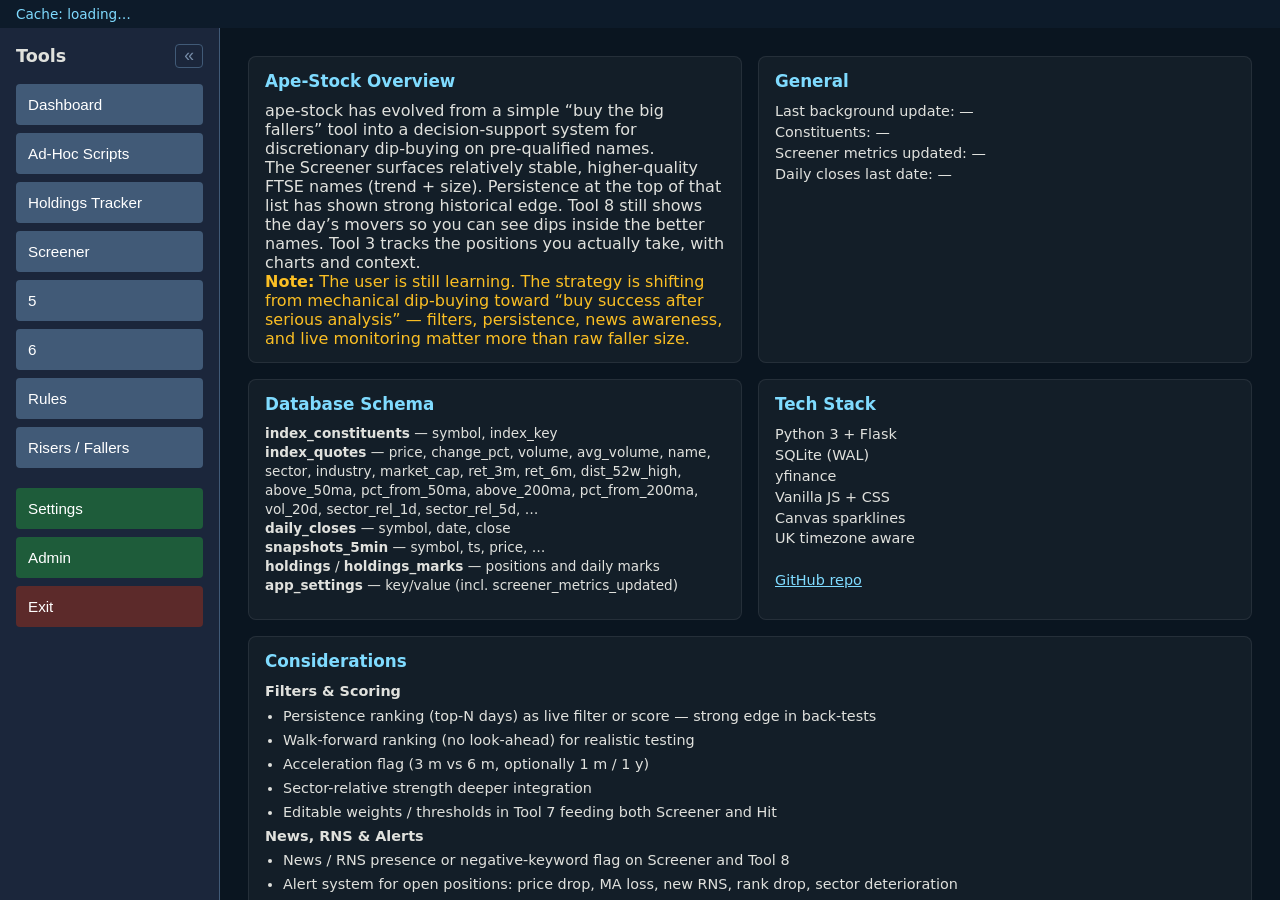
==== templates/index.html @ f1407408 "1 - tool2's use pauses all other updates and refreshes to allow for tool2 script to be run.  Display" ====
<!DOCTYPE html>
<html lang="en">
<head>
    <meta charset="UTF-8">
    <meta name="viewport" content="width=device-width, initial-scale=1.0">
    <title>ape-stock</title>
    <link rel="stylesheet" href="/static/style.css?v=10">
</head>
<body>
<div id="status-bar" style="background:#0d1b2a; color:#7fdbff; padding:6px 16px; font-size:0.85rem; display:flex; justify-content:space-between; align-items:center;">
    <span id="cache-status">Cache: loading…</span>
    <span id="ftse-status" style="font-size:1.05rem; color:white;"></span>
    <span id="countdown"></span>
</div>

    <div class="dashboard">
        <div class="left-column" id="left-column">
            <div class="toolbar-header">
                <h2>Tools</h2>
                <button id="toolbar-toggle" class="toolbar-toggle" title="Collapse toolbar" aria-label="Collapse toolbar">&laquo;</button>
            </div>
            <button data-tool="dashboard">Dashboard</button>
            <button data-tool="2">Ad-Hoc Scripts</button>
            <button data-tool="3">Holdings Tracker</button>
            <button data-tool="4">Screener</button>
            <button data-tool="5">5</button>
            <button data-tool="6">6</button>
            <button data-tool="7">Rules</button>
            <button data-tool="8">Risers / Fallers</button>
            <button data-tool="9" style="background:#1e5c3a; margin-top:12px;">Settings</button>
            <button data-tool="10" style="background:#1e5c3a;">Admin</button>
            <button id="exit-btn" style="background:#5c2a2a;">Exit</button>
        </div>
        <div class="right-column" id="results">
            <!-- Dashboard content will be injected by dashboard.js -->
        </div>
    </div>

    <script src="/static/js/core.js?v=10"></script>
    <script src="/static/js/tool2.js?v=10"></script>
    <script src="/static/js/tool3.js?v=10"></script>
    <script src="/static/js/tool4.js?v=10"></script>
    <script src="/static/js/tool6.js?v=10"></script>
    <script src="/static/js/tool7.js?v=10"></script>
    <script src="/static/js/tool8.js?v=10"></script>
    <script src="/static/js/tool9.js?v=10"></script>
    <script src="/static/js/tool10.js?v=10"></script>
    <script src="/static/js/dashboard.js?v=10"></script>

    <script>
        document.querySelectorAll("[data-tool]").forEach(el => {
            el.addEventListener("click", async e => {
                e.preventDefault();
                const id = el.dataset.tool;
                const previous = window.AppState.currentTool;

                // If we are leaving Tool 2, resume everything
                if (previous === "2" && window.Tool2 && typeof window.Tool2.hide === "function") {
                    await window.Tool2.hide();
                }

                window.AppState.currentTool = id;

                if (id === "2" && window.Tool2) window.Tool2.show();
                else if (id === "3" && window.Tool3) window.Tool3.show();
                else if (id === "4" && window.Tool4) window.Tool4.show();
                else if (id === "6" && window.Tool6) window.Tool6.show();
                else if (id === "7" && window.Tool7) window.Tool7.show();
                else if (id === "8" && window.Tool8) window.Tool8.show();
                else if (id === "9" && window.Tool9) window.Tool9.show();
                else if (id === "10" && window.Tool10) window.Tool10.show();
                else if (id === "dashboard") {
                    if (window.Dashboard) window.Dashboard.show();
                }
                else {
                    if (window.Dashboard) window.Dashboard.show();
                }
            });
        });

        document.getElementById("exit-btn").addEventListener("click", () => {
            if (confirm("Close ape-stock?")) {
                window.close();
                setTimeout(() => {
                    document.body.innerHTML = "<div style='padding:40px;'><h2>You can close this tab.</h2></div>";
                }, 150);
            }
        });

        // Toolbar collapse / expand
        (function initToolbarToggle() {
            const left = document.getElementById("left-column");
            const toggle = document.getElementById("toolbar-toggle");
            const KEY = "ape-toolbar-collapsed";

            function setCollapsed(collapsed, persist = true) {
                left.classList.toggle("collapsed", collapsed);
                toggle.innerHTML = collapsed ? "&raquo;" : "&laquo;";
                toggle.title = collapsed ? "Expand toolbar" : "Collapse toolbar";
                toggle.setAttribute("aria-label", collapsed ? "Expand toolbar" : "Collapse toolbar");
                if (persist) localStorage.setItem(KEY, collapsed ? "1" : "0");
            }

            const wasCollapsed = localStorage.getItem(KEY) === "1";
            setCollapsed(wasCollapsed, false);

            toggle.addEventListener("click", () => {
                setCollapsed(!left.classList.contains("collapsed"));
            });
        })();

        // Start status polling and auto-refresh
        updateCacheStatus();
        setInterval(updateCacheStatus, 15000);
        startAutoRefresh();
        window.addEventListener("storage", startAutoRefresh);

        // Show dashboard on load
        if (window.Dashboard) window.Dashboard.show();
    </script>
</body>
</html>
---- static/style.css ----
:root {
    --dark-blue: #0d1b2a;
    --mid-blue: #1b263b;
    --light-blue: #415a77;
    --accent: #778da9;
    --text: #e0e1dd;
    --positive: #4ade80;
    --negative: #f87171;
}

* { box-sizing: border-box; margin: 0; padding: 0; }

body {
    font-family: system-ui, -apple-system, Segoe UI, sans-serif;
    background: var(--dark-blue);
    color: var(--text);
    height: 100vh;
    display: flex;
    flex-direction: column;
}

.dashboard {
    flex: 1;
    display: flex;
    overflow: hidden;
}

/* Left toolbar — collapsible */
.left-column {
    width: 220px;
    min-width: 180px;
    background: var(--mid-blue);
    padding: 16px;
    display: flex;
    flex-direction: column;
    gap: 8px;
    border-right: 1px solid var(--light-blue);
    overflow-y: auto;
    transition: width 0.25s ease, min-width 0.25s ease, padding 0.25s ease;
    position: relative;
}

.left-column h2 { margin-bottom: 8px; font-size: 1.1rem; }

.left-column button {
    background: var(--light-blue);
    color: white;
    border: none;
    padding: 12px;
    cursor: pointer;
    border-radius: 4px;
    text-align: left;
    font-size: 0.95rem;
}

.left-column button:hover { background: var(--accent); }

/* Toolbar header + collapse toggle */
.toolbar-header {
    display: flex;
    align-items: center;
    justify-content: space-between;
    margin-bottom: 8px;
}

.toolbar-header h2 {
    margin: 0;
    font-size: 1.1rem;
}

.toolbar-toggle {
    background: transparent !important;
    color: var(--accent) !important;
    border: 1px solid var(--light-blue) !important;
    padding: 2px 8px !important;
    font-size: 1.1rem !important;
    line-height: 1;
    border-radius: 4px;
    cursor: pointer;
    min-width: auto !important;
    text-align: center !important;
}

.toolbar-toggle:hover {
    background: var(--light-blue) !important;
    color: white !important;
}

/* Collapsed state — thin strip, only chevron visible */
.left-column.collapsed {
    width: 42px;
    min-width: 42px;
    padding: 12px 4px;
    overflow: hidden;
}

.left-column.collapsed .toolbar-header h2,
.left-column.collapsed button:not(.toolbar-toggle) {
    display: none;
}

.left-column.collapsed .toolbar-header {
    justify-content: center;
    margin-bottom: 0;
}

.left-column.collapsed .toolbar-toggle {
    margin: 0 auto;
}

.right-column {
    flex: 1;
    padding: 20px;
    overflow: auto;
    background: #0a1520;
}

.placeholder { color: var(--accent); font-style: italic; }

.split-view {
    display: grid;
    grid-template-columns: 1fr 1fr;
    gap: 20px;
    height: 100%;
}

.split-panel { overflow: auto; }

.data-table {
    width: 100%;
    border-collapse: collapse;
    font-size: 0.9rem;
}

.data-table a {
    color: var(--accent);
    text-decoration: none;
}

.data-table a:hover {
    text-decoration: underline;
    color: white;
}

.data-table th, .data-table td {
    padding: 8px 10px;
    text-align: left;
    border-bottom: 1px solid var(--light-blue);
}

.data-table th { 
    background: var(--mid-blue); 
    position: sticky; top: 0; 
    cursor: pointer; user-select: none; 
}

.data-table th:hover { background: var(--light-blue); }

.data-table td:nth-child(3),
.data-table td:nth-child(4) {
    font-variant-numeric: tabular-nums;
    white-space: nowrap;
}

.data-table td.row-num,
.data-table td.poll-cell {
    text-align: center;
    font-variant-numeric: tabular-nums;
    width: 40px;
}

.data-table th:nth-child(1),
.data-table th:nth-child(5) {
    text-align: center;
}

.positive { color: var(--positive); }
.negative { color: var(--negative); }

pre {
    background: var(--mid-blue);
    padding: 16px;
    border-radius: 6px;
    overflow: auto;
}

.region-bar {
    display: flex;
    align-items: center;
    justify-content: space-between;
    margin-bottom: 10px;
}

.region-buttons, .left-controls, .right-controls {
    display: flex;
    gap: 6px;
    align-items: center;
}

.mini-btn {
    background: var(--mid-blue);
    color: var(--text);
    border: 1px solid var(--light-blue);
    padding: 4px 10px;
    border-radius: 4px;
    cursor: pointer;
    font-size: 0.8rem;
}

.mini-btn:hover { background: var(--light-blue); }
.mini-btn.active {
    background: var(--accent);
    color: white;
    border-color: var(--accent);
}

.sector-select {
    margin-left: 12px;
    background: var(--mid-blue);
    color: white;
    border: 1px solid var(--light-blue);
    border-radius: 4px;
    padding: 4px 8px;
    font-size: 0.85rem;
}

tr.positive { background: rgba(0, 180, 0, 0.08); }
tr.negative { background: rgba(255, 60, 60, 0.08); }

.dashboard-overview { max-width: 1100px; }
.overview-grid {
    display: grid;
    grid-template-columns: repeat(auto-fit, minmax(280px, 1fr));
    gap: 16px;
}
.overview-card {
    background: var(--mid-blue);
    border: 1px solid var(--light-blue);
    border-radius: 8px;
    padding: 16px 18px;
}
.overview-card.highlight {
    border-color: var(--accent);
    box-shadow: 0 0 0 1px var(--accent);
}
.overview-card h3 {
    margin-bottom: 10px;
    font-size: 1.05rem;
    color: var(--accent);
}
.overview-card ul { list-style: none; padding: 0; margin: 0; }
.overview-card li { margin-bottom: 10px; line-height: 1.35; }
.overview-card li:last-child { margin-bottom: 0; }
.overview-card small, .overview-card code {
    color: var(--accent);
    font-size: 0.85em;
}

canvas.spark {
    width: 80px;
    height: 24px;
    display: block;
    background: transparent;
}

/* Search modal */
#search-modal {
    display: none;
    position: fixed;
    inset: 0;
    z-index: 1000;
    align-items: center;
    justify-content: center;
}
.modal-backdrop {
    position: absolute;
    inset: 0;
    background: rgba(0,0,0,0.6);
}
.modal-box {
    position: relative;
    background: var(--mid-blue);
    border: 1px solid var(--light-blue);
    border-radius: 8px;
    padding: 20px;
    width: 480px;
    max-width: 90vw;
    max-height: 70vh;
    display: flex;
    flex-direction: column;
    gap: 12px;
}
#search-input {
    padding: 8px 10px;
    border-radius: 4px;
    border: 1px solid var(--light-blue);
    background: var(--dark-blue);
    color: white;
}
.search-list {
    flex: 1;
    overflow-y: auto;
    border: 1px solid var(--light-blue);
    border-radius: 4px;
    background: var(--dark-blue);
}
.search-item {
    padding: 8px 10px;
    cursor: pointer;
    border-bottom: 1px solid var(--light-blue);
    user-select: none;
}
.search-item:hover { background: var(--light-blue); }
.search-item.selected { background: var(--accent) !important; color: white; }
.modal-actions {
    display: flex;
    justify-content: flex-end;
    gap: 8px;
}

.schema-changed { animation: schemaPulse 1.6s ease-out; }
@keyframes schemaPulse {
    0%   { background: rgba(74, 222, 128, 0.25); }
    100% { background: transparent; }
}
.schema-rows, .schema-size { font-variant-numeric: tabular-nums; }

.todo-list { list-style: none; padding: 0; margin: 0; }
.todo-list > li { margin-bottom: 10px; }
.todo-list ul { margin: 4px 0 0 16px; padding: 0; }
.todo-list li li { margin-bottom: 3px; font-size: 0.9rem; }

.script-list { list-style: none; padding: 0; }
.script-list li { margin: 6px 0; }
.script-output {
    background: var(--dark-blue);
    border: 1px solid var(--light-blue);
    border-radius: 6px;
    padding: 12px;
    margin-top: 16px;
    max-height: 400px;
    overflow: auto;
    white-space: pre-wrap;
    font-family: monospace;
    font-size: 0.85rem;
}
.run-badge {
    display: inline-block;
    font-size: 0.7rem;
    padding: 1px 6px;
    border-radius: 3px;
    margin-left: 6px;
    font-weight: bold;
}
.run-badge.tool2 { background: #4ade80; color: #0d1b2a; }
.run-badge.venv  { background: #f87171; color: white; }
.script-desc {
    font-size: 0.8rem;
    color: var(--accent);
    margin-top: 2px;
}

/* Settings page */
.settings-container { max-width: 640px; margin: 40px auto; padding: 0 16px; }
.settings-container h1 { color: #7fdbff; }
.settings-container label { display: block; margin: 18px 0 6px; font-weight: 500; }
.settings-container input,
.settings-container select {
    width: 100%; padding: 8px 10px; background: #1b2838;
    border: 1px solid #2a3f5f; color: white; border-radius: 4px; font-size: 1rem;
}
.settings-container button {
    margin-top: 24px; background: #1e5c3a; color: white; border: none;
    padding: 10px 20px; border-radius: 4px; cursor: pointer; font-size: 1rem;
}
.settings-container button:hover { background: #2a7a4a; }
#settings-msg { margin-top: 16px; min-height: 1.4em; color: #4ade80; }
.settings-container a { color: #7fdbff; }

/* Dashboard cards (injected) */
.card { background: rgba(255,255,255,0.04); border: 1px solid rgba(255,255,255,0.08);
        border-radius: 8px; padding: 14px 16px; }
.card h3 { margin: 0 0 10px 0; color: #7fdbff; font-size: 1.05rem; }
.section { margin-bottom: 10px; font-size: 0.9rem; line-height: 1.45; }
.section ul { margin: 4px 0 0 18px; padding: 0; }
.section li { margin-bottom: 3px; }

/* Tool 2 script button grid */
.script-grid {
    display: grid;
    grid-template-columns: repeat(auto-fill, minmax(220px, 1fr));
    gap: 12px;
    margin-top: 12px;
}

.script-btn {
    background: var(--light-blue);
    color: white;
    border: none;
    border-radius: 6px;
    padding: 14px 12px;
    cursor: pointer;
    text-align: left;
    font-size: 0.9rem;
    display: flex;
    flex-direction: column;
    gap: 6px;
    min-height: 72px;
    transition: background 0.15s ease;
}

.script-btn:hover {
    background: var(--accent);
}

.script-btn .script-name {
    font-weight: 600;
    word-break: break-all;
}

.script-btn .run-badge {
    align-self: flex-start;
    font-size: 0.7rem;
    padding: 2px 6px;
    border-radius: 3px;
    font-weight: bold;
}

.script-btn .run-badge.tool2 {
    background: #4ade80;
    color: #0d1b2a;
}

.script-btn .run-badge.venv {
    background: #f87171;
    color: white;
}

/* Cancel button */
.script-btn.cancel-btn {
    background: #5c2a2a;
    justify-content: center;
    text-align: center;
    font-weight: 600;
}

.script-btn.cancel-btn:hover {
    background: #7a3a3a;
}
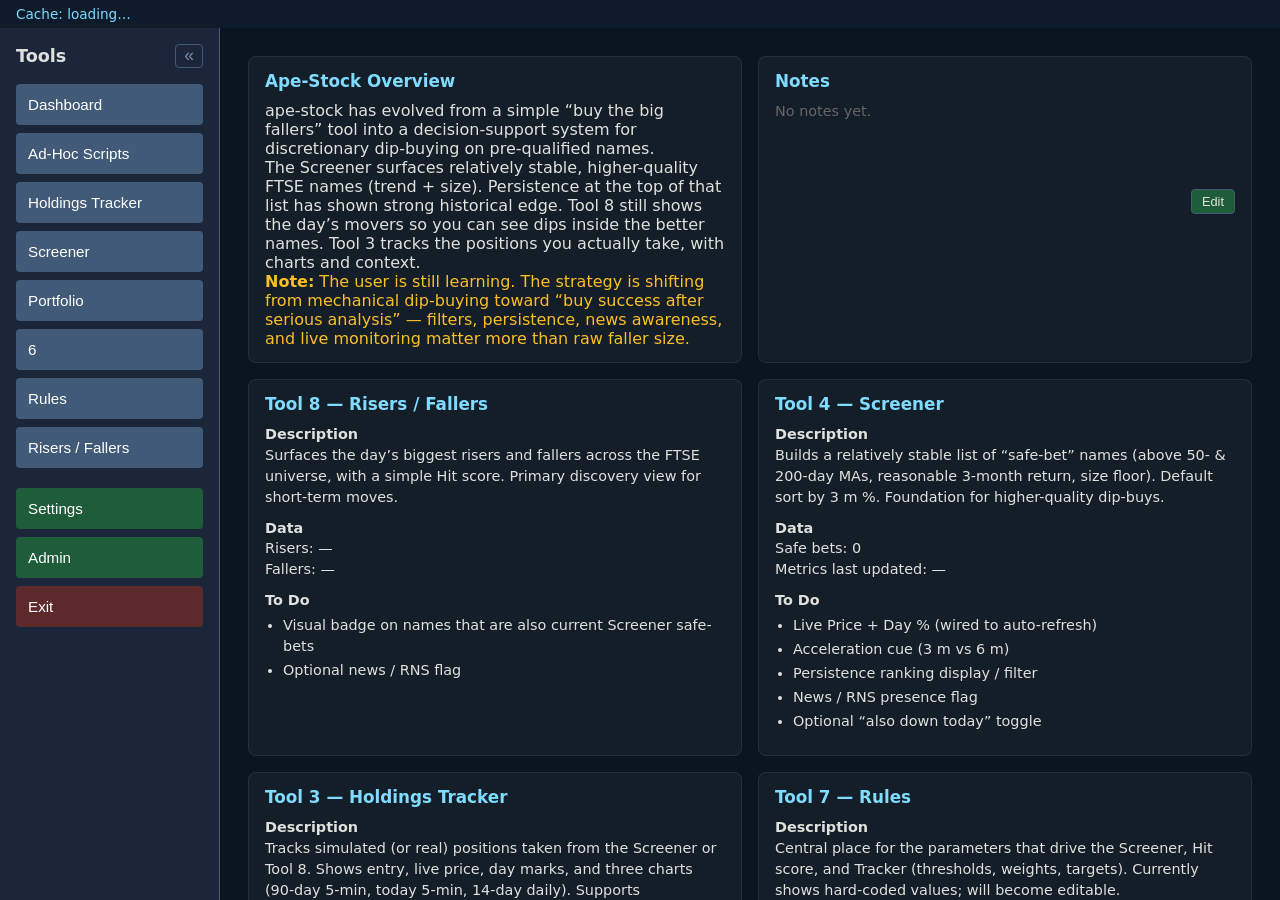
==== commit f8acf764: "fundamental data work (minor) for screener tool2 grid search for candidates, independent portfolio a" ====
--- a/templates/index.html
+++ b/templates/index.html
@@ -4,7 +4,7 @@
     <meta charset="UTF-8">
     <meta name="viewport" content="width=device-width, initial-scale=1.0">
     <title>ape-stock</title>
-    <link rel="stylesheet" href="/static/style.css?v=10">
+    <link rel="stylesheet" href="/static/style.css?v=01">
 </head>
 <body>
 <div id="status-bar" style="background:#0d1b2a; color:#7fdbff; padding:6px 16px; font-size:0.85rem; display:flex; justify-content:space-between; align-items:center;">
@@ -23,7 +23,7 @@
             <button data-tool="2">Ad-Hoc Scripts</button>
             <button data-tool="3">Holdings Tracker</button>
             <button data-tool="4">Screener</button>
-            <button data-tool="5">5</button>
+            <button data-tool="5">Portfolio</button>
             <button data-tool="6">6</button>
             <button data-tool="7">Rules</button>
             <button data-tool="8">Risers / Fallers</button>
@@ -36,16 +36,17 @@
         </div>
     </div>
 
-    <script src="/static/js/core.js?v=10"></script>
-    <script src="/static/js/tool2.js?v=10"></script>
-    <script src="/static/js/tool3.js?v=10"></script>
-    <script src="/static/js/tool4.js?v=10"></script>
-    <script src="/static/js/tool6.js?v=10"></script>
-    <script src="/static/js/tool7.js?v=10"></script>
-    <script src="/static/js/tool8.js?v=10"></script>
-    <script src="/static/js/tool9.js?v=10"></script>
-    <script src="/static/js/tool10.js?v=10"></script>
-    <script src="/static/js/dashboard.js?v=10"></script>
+    <script src="/static/js/core.js?v=01"></script>
+    <script src="/static/js/tool2.js?v=01"></script>
+    <script src="/static/js/tool3.js?v=01"></script>
+    <script src="/static/js/tool4.js?v=01"></script>
+    <script src="/static/js/tool5.js?v=01"></script>
+    <script src="/static/js/tool6.js?v=01"></script>
+    <script src="/static/js/tool7.js?v=01"></script>
+    <script src="/static/js/tool8.js?v=01"></script>
+    <script src="/static/js/tool9.js?v=01"></script>
+    <script src="/static/js/tool10.js?v=01"></script>
+    <script src="/static/js/dashboard.js?v=01"></script>
 
     <script>
         document.querySelectorAll("[data-tool]").forEach(el => {
@@ -64,6 +65,7 @@
                 if (id === "2" && window.Tool2) window.Tool2.show();
                 else if (id === "3" && window.Tool3) window.Tool3.show();
                 else if (id === "4" && window.Tool4) window.Tool4.show();
+                else if (id === "5" && window.Tool5) window.Tool5.show();
                 else if (id === "6" && window.Tool6) window.Tool6.show();
                 else if (id === "7" && window.Tool7) window.Tool7.show();
                 else if (id === "8" && window.Tool8) window.Tool8.show();
--- a/static/style.css
+++ b/static/style.css
@@ -446,4 +446,82 @@
 
 .script-btn.cancel-btn:hover {
     background: #7a3a3a;
-}+}
+
+/* Tool 5 Portfolio */
+.portfolio-header { margin-bottom: 16px; }
+.portfolio-buttons { margin: 16px 0; display: flex; gap: 8px; }
+.portfolio-buttons .mini-btn { padding: 8px 16px; }
+
+.btn-cash { background: #3b82f6 !important; }
+.btn-buy { background: #22c55e !important; }
+.btn-sell { background: #ef4444 !important; }
+.btn-reset { background: #dc2626 !important; margin-left: auto; }
+
+.modal-overlay {
+    display: none;
+    position: fixed;
+    inset: 0;
+    background: rgba(0,0,0,0.65);
+    z-index: 1000;
+    align-items: flex-start;
+    justify-content: center;
+    padding-top: 8vh;
+}
+.modal-overlay.active { display: flex; }
+
+.modal-box {
+    background: #1e293b;
+    border-radius: 8px;
+    padding: 24px;
+    width: 420px;
+    max-width: 90vw;
+    box-shadow: 0 8px 32px rgba(0,0,0,0.4);
+}
+.modal-box h3 { margin: 0 0 16px; color: #7fdbff; }
+.modal-box label { display: block; margin: 10px 0 4px; font-size: 0.9rem; color: #cbd5e1; }
+.modal-box input, .modal-box select {
+    width: 100%;
+    padding: 8px 10px;
+    background: #0f172a;
+    border: 1px solid #334155;
+    border-radius: 4px;
+    color: #e2e8f0;
+    font-size: 1rem;
+}
+.modal-box input[readonly] { opacity: 0.7; }
+.modal-actions { margin-top: 18px; display: flex; gap: 8px; }
+
+.search-results {
+    position: absolute;
+    background: #1e293b;
+    border: 1px solid #334155;
+    border-radius: 4px;
+    max-height: 200px;
+    overflow-y: auto;
+    width: 100%;
+    z-index: 10;
+    display: none;
+}
+.search-results div {
+    padding: 8px 10px;
+    cursor: pointer;
+}
+.search-results div:hover { background: #334155; }
+
+#holdings-table th, #holdings-table td { text-align: right; }
+#holdings-table th:nth-child(1), #holdings-table td:nth-child(1),
+#holdings-table th:nth-child(2), #holdings-table td:nth-child(2) { text-align: left; }
+
+.filter-btn { background: #0e7490 !important; }          /* teal-700 */
+.filter-btn:hover { background: #155e75 !important; }    /* teal-800 */
+
+#tx-container table th,
+#tx-container table td { text-align: right; }
+#tx-container table th:nth-child(1),
+#tx-container table td:nth-child(1),
+#tx-container table th:nth-child(2),
+#tx-container table td:nth-child(2),
+#tx-container table th:nth-child(3),
+#tx-container table td:nth-child(3) { text-align: left; }
+
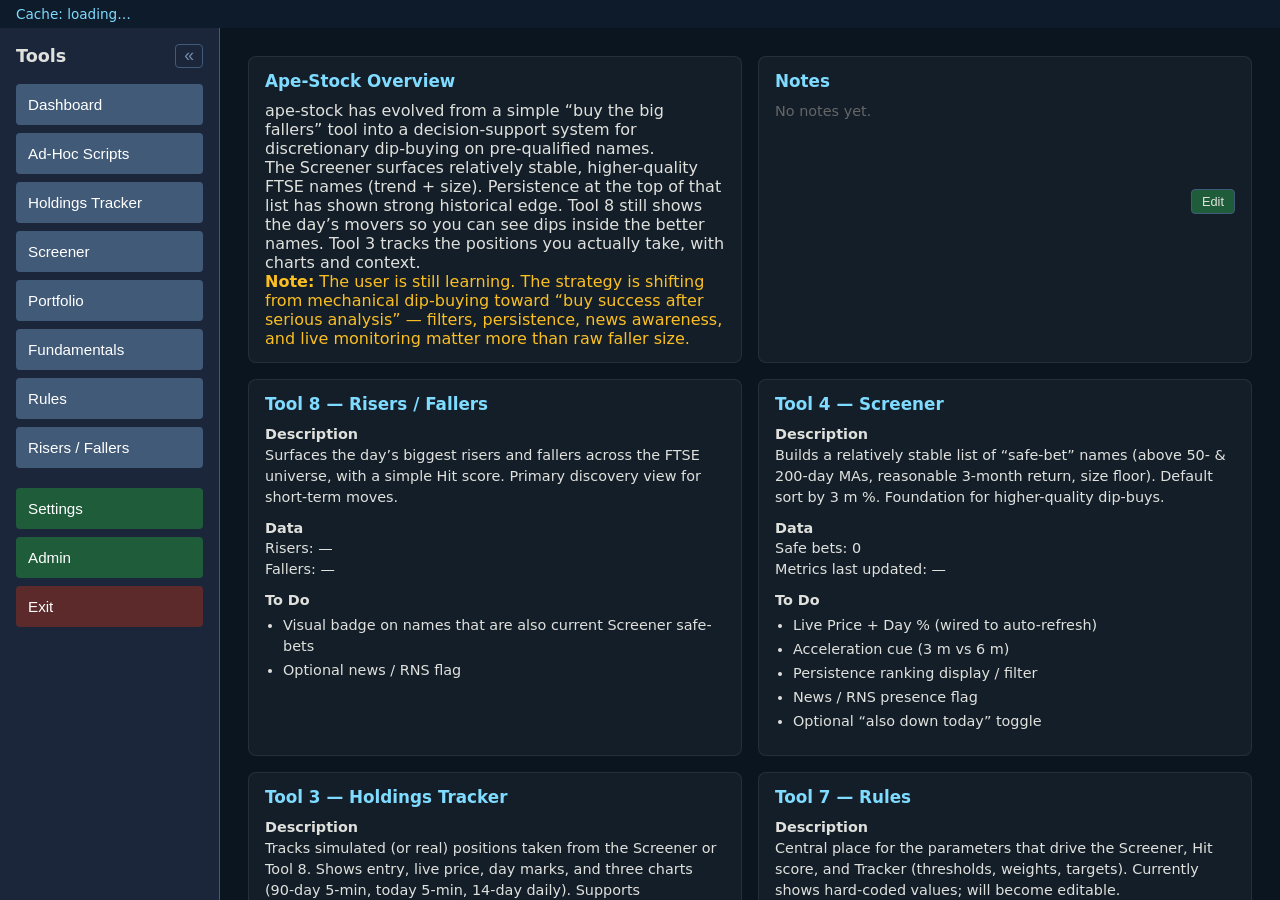
==== commit bc0fd4e9: "Add portfolio export/import, fundamentals history, Tool 6 screener, and external symbol support - To" ====
--- a/templates/index.html
+++ b/templates/index.html
@@ -24,7 +24,7 @@
             <button data-tool="3">Holdings Tracker</button>
             <button data-tool="4">Screener</button>
             <button data-tool="5">Portfolio</button>
-            <button data-tool="6">6</button>
+            <button data-tool="6">Fundamentals</button>
             <button data-tool="7">Rules</button>
             <button data-tool="8">Risers / Fallers</button>
             <button data-tool="9" style="background:#1e5c3a; margin-top:12px;">Settings</button>
--- a/static/style.css
+++ b/static/style.css
@@ -525,3 +525,43 @@
 #tx-container table th:nth-child(3),
 #tx-container table td:nth-child(3) { text-align: left; }
 
+.tx-toolbar {
+    display: flex;
+    justify-content: space-between;
+    align-items: center;
+    margin-bottom: 8px;
+}
+.tx-toolbar .left, .tx-toolbar .right { display: flex; gap: 8px; }
+
+/* Transactions table column widths & alignment */
+#tx-table th,
+#tx-table td {
+    text-align: right;
+    white-space: nowrap;
+}
+#tx-table th:nth-child(1), #tx-table td:nth-child(1),   /* # */
+#tx-table th:nth-child(2), #tx-table td:nth-child(2),   /* Date */
+#tx-table th:nth-child(3), #tx-table td:nth-child(3),   /* Type */
+#tx-table th:nth-child(4), #tx-table td:nth-child(4),   /* Symbol */
+#tx-table th:nth-child(5), #tx-table td:nth-child(5) {  /* Name */
+    text-align: left;
+}
+
+#tx-table th:nth-child(1), #tx-table td:nth-child(1) { width: 40px; }   /* # */
+#tx-table th:nth-child(2), #tx-table td:nth-child(2) { width: 100px; }  /* Date */
+#tx-table th:nth-child(3), #tx-table td:nth-child(3) { width: 90px; }   /* Type */
+#tx-table th:nth-child(4), #tx-table td:nth-child(4) { width: 80px; }   /* Symbol */
+#tx-table th:nth-child(5), #tx-table td:nth-child(5) { 
+    width: 220px; 
+    max-width: 220px;
+    overflow: hidden;
+    text-overflow: ellipsis;
+}  /* Name */
+#tx-table th:nth-child(6), #tx-table td:nth-child(6) { width: 70px; }   /* Qty */
+#tx-table th:nth-child(7), #tx-table td:nth-child(7) { width: 80px; }   /* Price */
+#tx-table th:nth-child(8), #tx-table td:nth-child(8) { width: 80px; }   /* Costs */
+#tx-table th:nth-child(9), #tx-table td:nth-child(9) { width: 110px; }  /* Cash Impact */
+#tx-table th:nth-child(10), #tx-table td:nth-child(10) { 
+    text-align: left; 
+    width: auto;
+}  /* Notes */
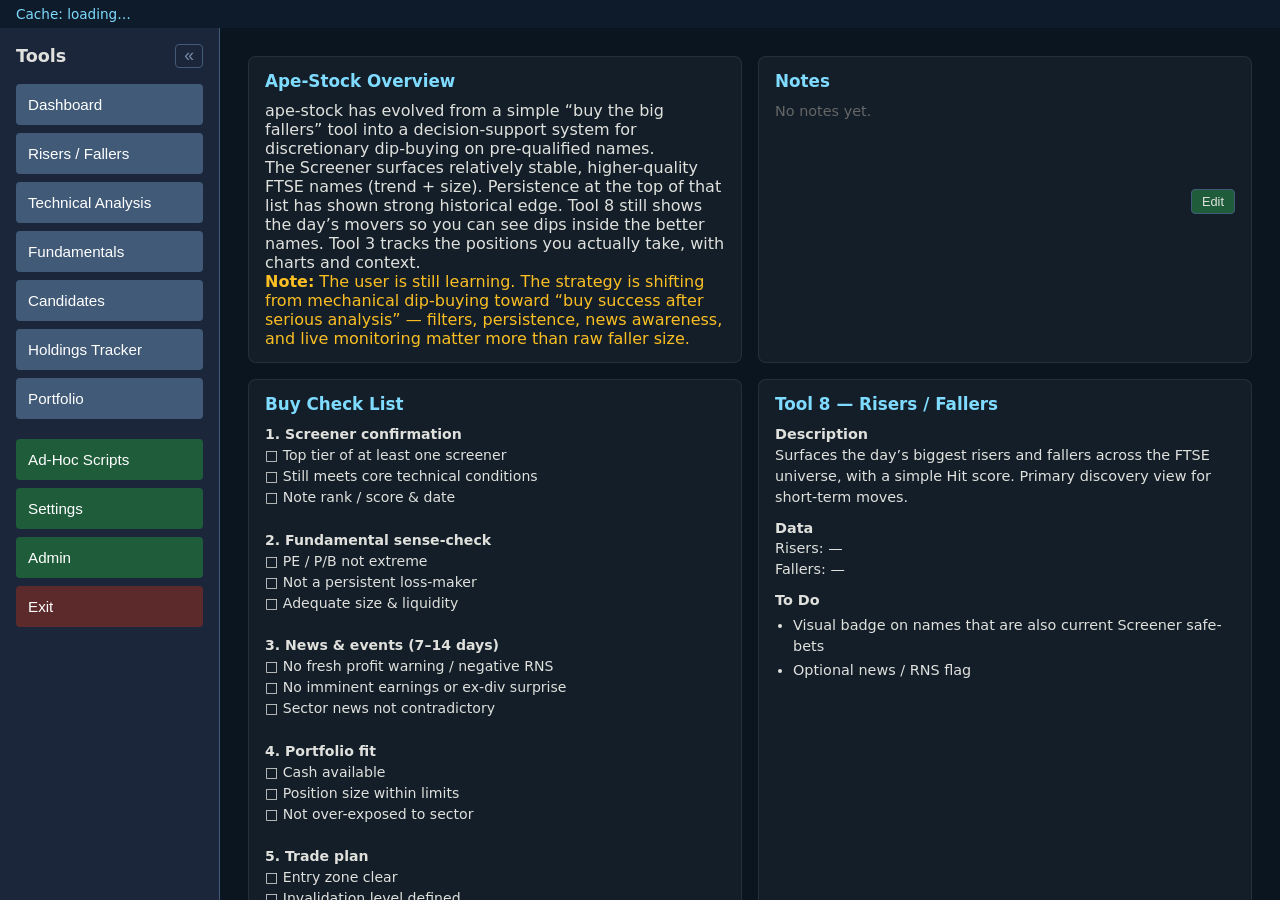
==== commit 4382c891: "Repurpose Tool 7 as Candidates, reorder toolbar, and remove duplicate filter from Tool 4 - Toolbar r" ====
--- a/templates/index.html
+++ b/templates/index.html
@@ -20,14 +20,15 @@
                 <button id="toolbar-toggle" class="toolbar-toggle" title="Collapse toolbar" aria-label="Collapse toolbar">&laquo;</button>
             </div>
             <button data-tool="dashboard">Dashboard</button>
-            <button data-tool="2">Ad-Hoc Scripts</button>
+            <button data-tool="8">Risers / Fallers</button>
+            <button data-tool="4">Technical Analysis</button>
+            <button data-tool="6">Fundamentals</button>
+            <button data-tool="7">Candidates</button>
             <button data-tool="3">Holdings Tracker</button>
-            <button data-tool="4">Screener</button>
             <button data-tool="5">Portfolio</button>
-            <button data-tool="6">Fundamentals</button>
-            <button data-tool="7">Rules</button>
-            <button data-tool="8">Risers / Fallers</button>
-            <button data-tool="9" style="background:#1e5c3a; margin-top:12px;">Settings</button>
+
+            <button data-tool="2" style="background:#1e5c3a; margin-top:12px;">Ad-Hoc Scripts</button>
+            <button data-tool="9" style="background:#1e5c3a;">Settings</button>
             <button data-tool="10" style="background:#1e5c3a;">Admin</button>
             <button id="exit-btn" style="background:#5c2a2a;">Exit</button>
         </div>
--- a/static/style.css
+++ b/static/style.css
@@ -564,4 +564,34 @@
 #tx-table th:nth-child(10), #tx-table td:nth-child(10) { 
     text-align: left; 
     width: auto;
-}  /* Notes */+}  /* Notes */
+
+/* Candidates table alignment */
+#candidates-table th,
+#candidates-table td {
+    text-align: left;
+    padding: 6px 10px;
+}
+#candidates-table th:nth-child(4),
+#candidates-table td:nth-child(4),
+#candidates-table th:nth-child(5),
+#candidates-table td:nth-child(5),
+#candidates-table th:nth-child(6),
+#candidates-table td:nth-child(6),
+#candidates-table th:nth-child(7),
+#candidates-table td:nth-child(7),
+#candidates-table th:nth-child(8),
+#candidates-table td:nth-child(8),
+#candidates-table th:nth-child(9),
+#candidates-table td:nth-child(9),
+#candidates-table th:nth-child(10),
+#candidates-table td:nth-child(10),
+#candidates-table th:nth-child(11),
+#candidates-table td:nth-child(11) {
+    text-align: right;
+}
+#candidates-table th:last-child,
+#candidates-table td:last-child {
+    text-align: center;
+    width: 40px;
+}
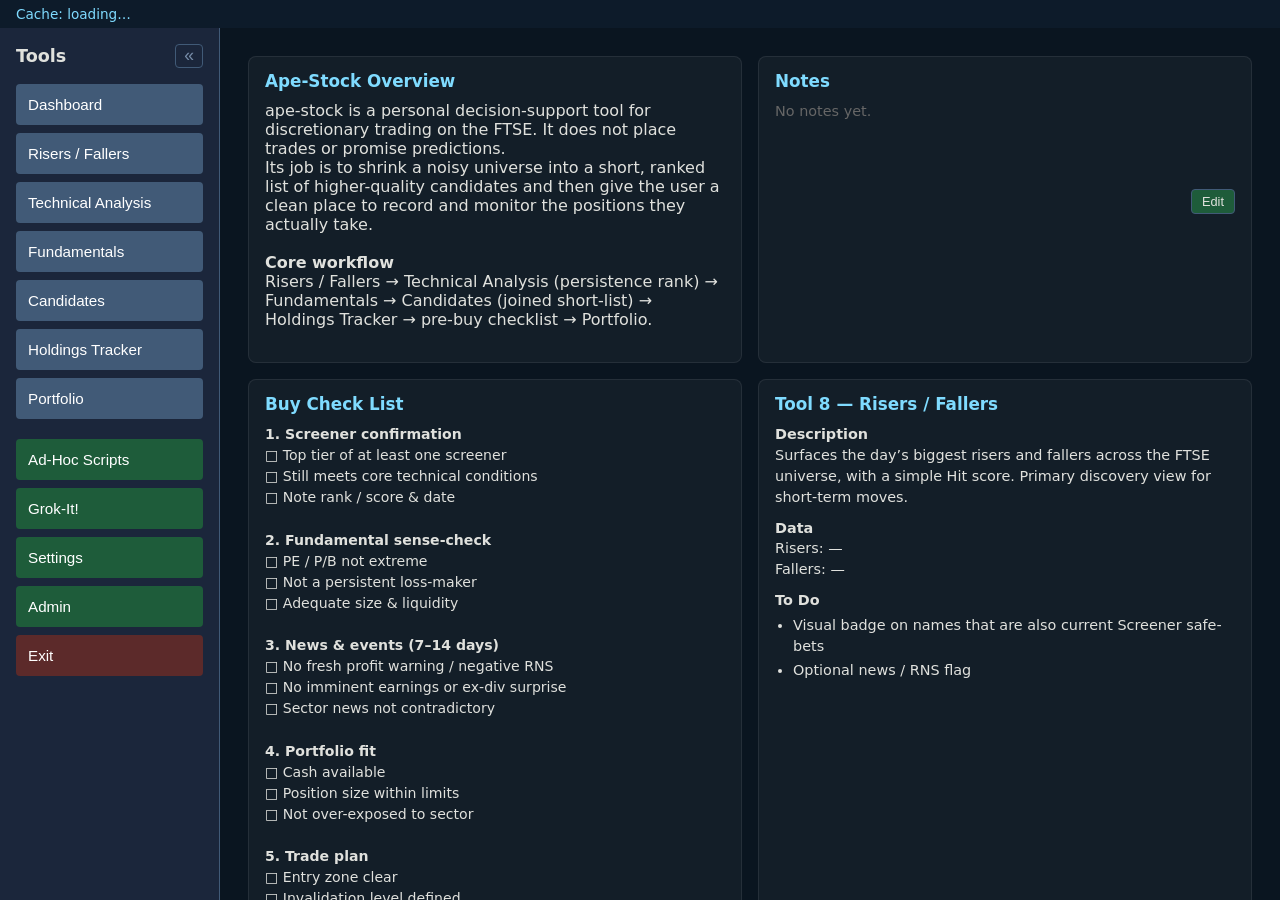
==== commit 5cc2112c: "chore: Tool 2 cleanup + Tool 11 (Grok-It!) placeholder Tool 2: - Remove obsolete one-off, destructiv" ====
--- a/templates/index.html
+++ b/templates/index.html
@@ -28,6 +28,7 @@
             <button data-tool="5">Portfolio</button>
 
             <button data-tool="2" style="background:#1e5c3a; margin-top:12px;">Ad-Hoc Scripts</button>
+            <button data-tool="11" style="background:#1e5c3a;">Grok-It!</button>
             <button data-tool="9" style="background:#1e5c3a;">Settings</button>
             <button data-tool="10" style="background:#1e5c3a;">Admin</button>
             <button id="exit-btn" style="background:#5c2a2a;">Exit</button>
@@ -47,6 +48,7 @@
     <script src="/static/js/tool8.js?v=01"></script>
     <script src="/static/js/tool9.js?v=01"></script>
     <script src="/static/js/tool10.js?v=01"></script>
+    <script src="/static/js/tool11.js?v=01"></script>
     <script src="/static/js/dashboard.js?v=01"></script>
 
     <script>
@@ -72,6 +74,7 @@
                 else if (id === "8" && window.Tool8) window.Tool8.show();
                 else if (id === "9" && window.Tool9) window.Tool9.show();
                 else if (id === "10" && window.Tool10) window.Tool10.show();
+                else if (id === "11" && window.Tool11) window.Tool11.show();
                 else if (id === "dashboard") {
                     if (window.Dashboard) window.Dashboard.show();
                 }
--- a/static/style.css
+++ b/static/style.css
@@ -594,4 +594,20 @@
 #candidates-table td:last-child {
     text-align: center;
     width: 40px;
+}
+
+.settings-page .card label {
+    display: block;
+    margin: 10px 0 4px;
+    font-size: 0.9rem;
+}
+.settings-page .card input,
+.settings-page .card select {
+    display: block;
+    width: 100%;
+    margin-bottom: 6px;
+    box-sizing: border-box;
+}
+.settings-page .card h3 {
+    margin-top: 0;
 }
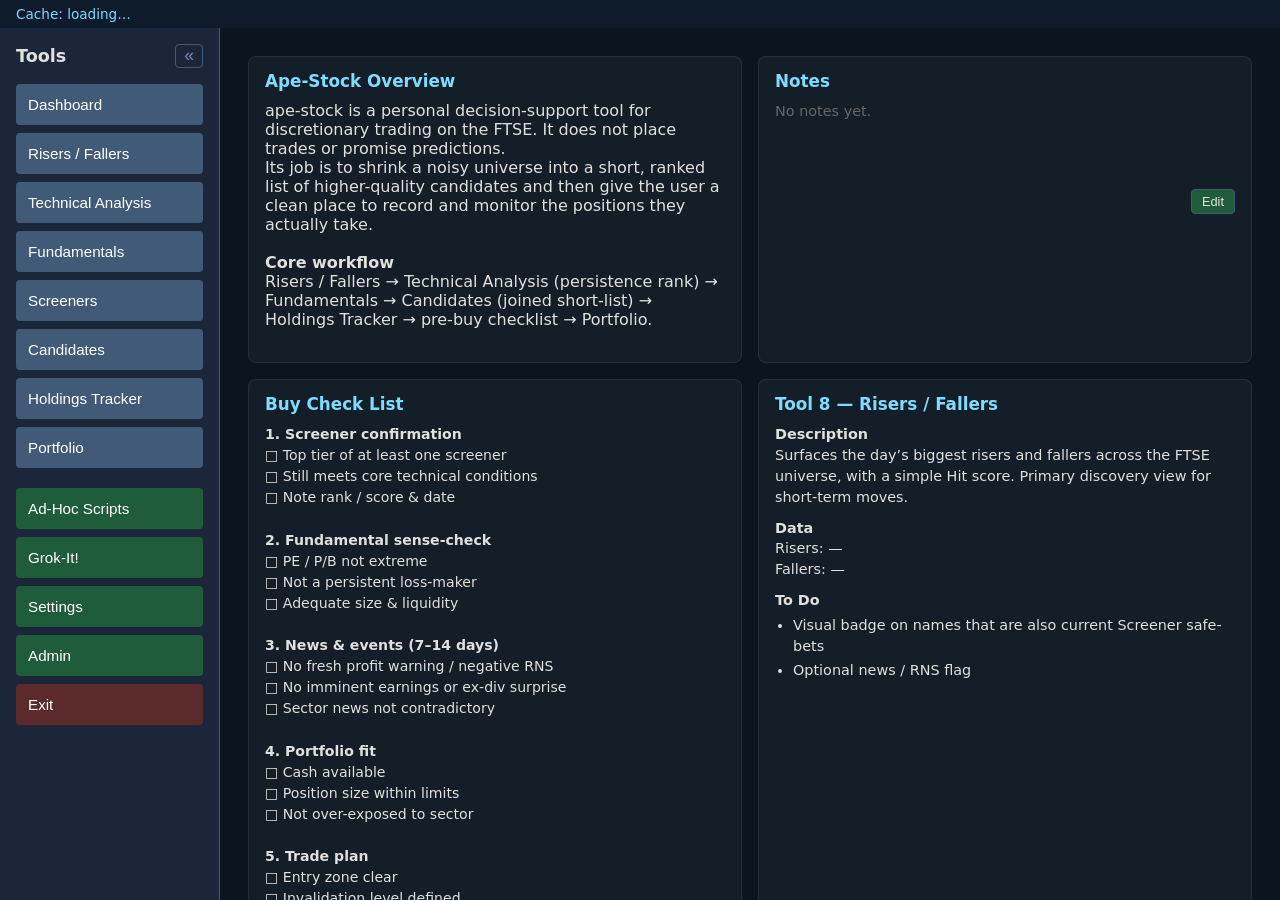
==== commit b9dcf77d: "refactor: split monolithic routes.py into focused blueprints - Extract routes into dedicated modules" ====
--- a/templates/index.html
+++ b/templates/index.html
@@ -23,6 +23,8 @@
             <button data-tool="8">Risers / Fallers</button>
             <button data-tool="4">Technical Analysis</button>
             <button data-tool="6">Fundamentals</button>
+            <!-- Tool 12: Screeners (placeholder for Recovery + future screens) -->
+            <button data-tool="12">Screeners</button>
             <button data-tool="7">Candidates</button>
             <button data-tool="3">Holdings Tracker</button>
             <button data-tool="5">Portfolio</button>
@@ -49,6 +51,8 @@
     <script src="/static/js/tool9.js?v=01"></script>
     <script src="/static/js/tool10.js?v=01"></script>
     <script src="/static/js/tool11.js?v=01"></script>
+    <!-- Tool 12 Screeners -->
+    <script src="/static/js/tool12.js?v=01"></script>
     <script src="/static/js/dashboard.js?v=01"></script>
 
     <script>
@@ -75,6 +79,7 @@
                 else if (id === "9" && window.Tool9) window.Tool9.show();
                 else if (id === "10" && window.Tool10) window.Tool10.show();
                 else if (id === "11" && window.Tool11) window.Tool11.show();
+                else if (id === "12" && window.Tool12) window.Tool12.show();
                 else if (id === "dashboard") {
                     if (window.Dashboard) window.Dashboard.show();
                 }
--- a/static/style.css
+++ b/static/style.css
@@ -610,4 +610,63 @@
 }
 .settings-page .card h3 {
     margin-top: 0;
+}
+
+/* Tool 2 script cards */
+.script-card {
+    background: #132337;
+    border: 1px solid #1e3a5c;
+    border-left: 3px solid #1e5c3a;
+    border-radius: 8px;
+    padding: 14px 16px 48px 16px;   /* extra bottom padding for buttons */
+    position: relative;
+    min-height: 130px;
+    cursor: pointer;
+    transition: border-color 0.15s, background 0.15s;
+}
+.script-card:hover {
+    border-color: #2a6f4e;
+    background: #17304a;
+}
+.script-card.protected {
+    opacity: 0.95;
+}
+.script-card .script-name {
+    font-size: 1.05rem;
+    font-weight: 600;
+    color: #e8f4ff;
+    margin: 0 0 4px;
+    padding-right: 70px;            /* room for the Used badge */
+}
+.script-card .script-desc {
+    font-size: 0.82rem;
+    color: #9bb8d4;
+    line-height: 1.35;
+    margin: 0 0 6px;
+    padding-right: 8px;
+}
+.script-card .script-last {
+    font-size: 0.75rem;
+    color: #6a8aab;
+}
+.script-card .run-badge {
+    position: absolute;
+    top: 10px;
+    right: 12px;
+}
+.script-card .script-actions {
+    position: absolute;
+    bottom: 10px;
+    left: 12px;
+    right: 12px;
+    display: flex;
+    justify-content: space-between;
+}
+.script-card .lock-icon {
+    margin-left: 4px;
+    opacity: 0.7;
+}
+.script-card .script-delete:disabled {
+    opacity: 0.4;
+    cursor: not-allowed;
 }
